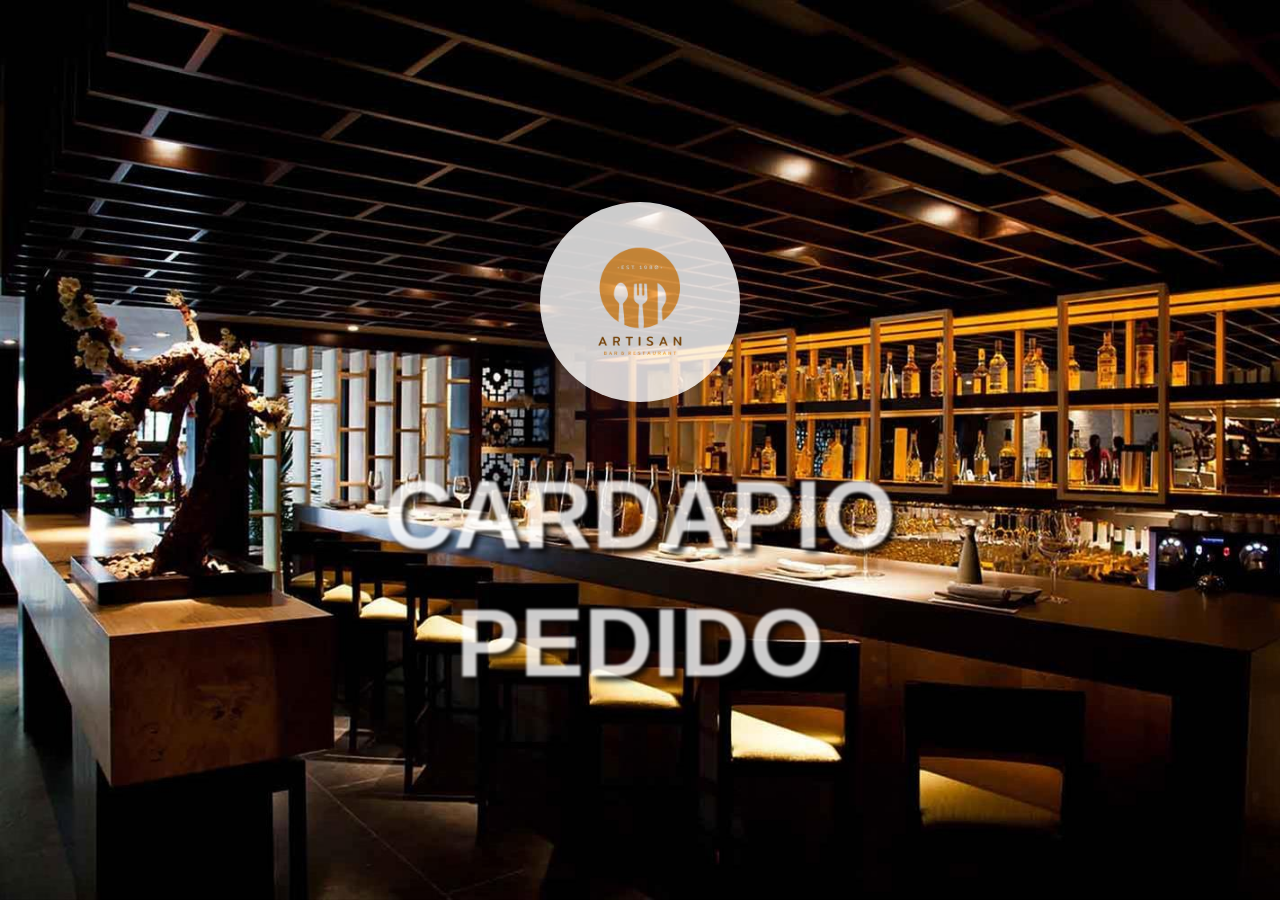
==== novo2/menu/index.html @ 10b4730f "Add files via upload" ====
<!DOCTYPE html>
<html lang="en">
<head>
    <meta charset="UTF-8">
    <meta http-equiv="X-UA-Compatible" content="IE=edge">
    <meta name="viewport" content="width=device-width, initial-scale=1.0">
    <title>Menu</title>
    <link rel="preconnect" href="https://fonts.googleapis.com">
    <link rel="preconnect" href="https://fonts.gstatic.com" crossorigin>
    <link rel="stylesheet" href="style.css">
</head>
<body>
    <div class="wrap-everything">
        <div class="wrap-img">
            <img src="../images/artsan.png" class="img-style" alt="logo" width="200" height="200">
        </div>
        <div class="wrap-p">
            <p onclick="window.location.href='../cardapio/page.html'">CARDAPIO</p>
            <p onclick="window.location.href='../pedido/page.html'">PEDIDO</p>
        </div>
    </div>
</body>
</html>
---- novo2/menu/style.css ----
*{
    margin: 0;
    padding: 0;
}

body{
    font-family: "Poppins", sans-serif;
    background-image: url("../images/fundo_mobile.avif");
    background-repeat: no-repeat;
    background-size: no-repeat;
    background-size: cover;
    height: 100vh;
    width: auto;
    transition: all 1s linear;
    overflow: hidden;
}

.wrap-everything{
    display: flex;
    flex-direction: column;
    justify-content: center;
    align-items: center;
    gap: 2vh;
    height: 100%;
    width: 100%;
}

.wrap-img{
    opacity: 0.8;
    margin-bottom: 4vh;
    animation: fromTop 2s linear;
}

@keyframes fromTop{
    0%{
        transform: translateY(-200px) rotate(360deg);
    }

    100%{
        transform: translateY(0px);

    }
}

.img-style{
    width: 200px;
    height: auto;
    border-radius: 100%;
    box-shadow: rgba(50, 50, 93, 0.25) 0px 30px 60px -12px, rgba(0, 0, 0, 0.3) 0px 18px 36px -18px;
}

.wrap-p{
    display: flex;
    flex-direction: column;
    justify-content: center;
    align-items: center;
    gap: 2vh;
}

p{
    font-size: 4rem;
    font-weight: 700;
    color: #ffffff;
    text-shadow: 5px 5px 5px rgb(5, 4, 4);
    animation: show 2s linear;
}

@keyframes show{
    from{
        opacity: 0.1;
    }
    to{
        opacity: 0.8;
    }
}

@media (width >= 800px){
    body{
        background-image: url("../images/restauranteComputador.jpg");
    } 
    .img-style{
        width: 200px;
    }  
    p{
        font-size: 6rem;
        font-weight: 900;
        color: #ffffff;
        transition: all 200ms linear;
        filter: blur(1px);
        opacity: 0.8;
    }
    p:hover{
        filter: blur(0px);
        cursor: pointer;
        opacity: 1;
        transition: all 200ms linear;
    }
}
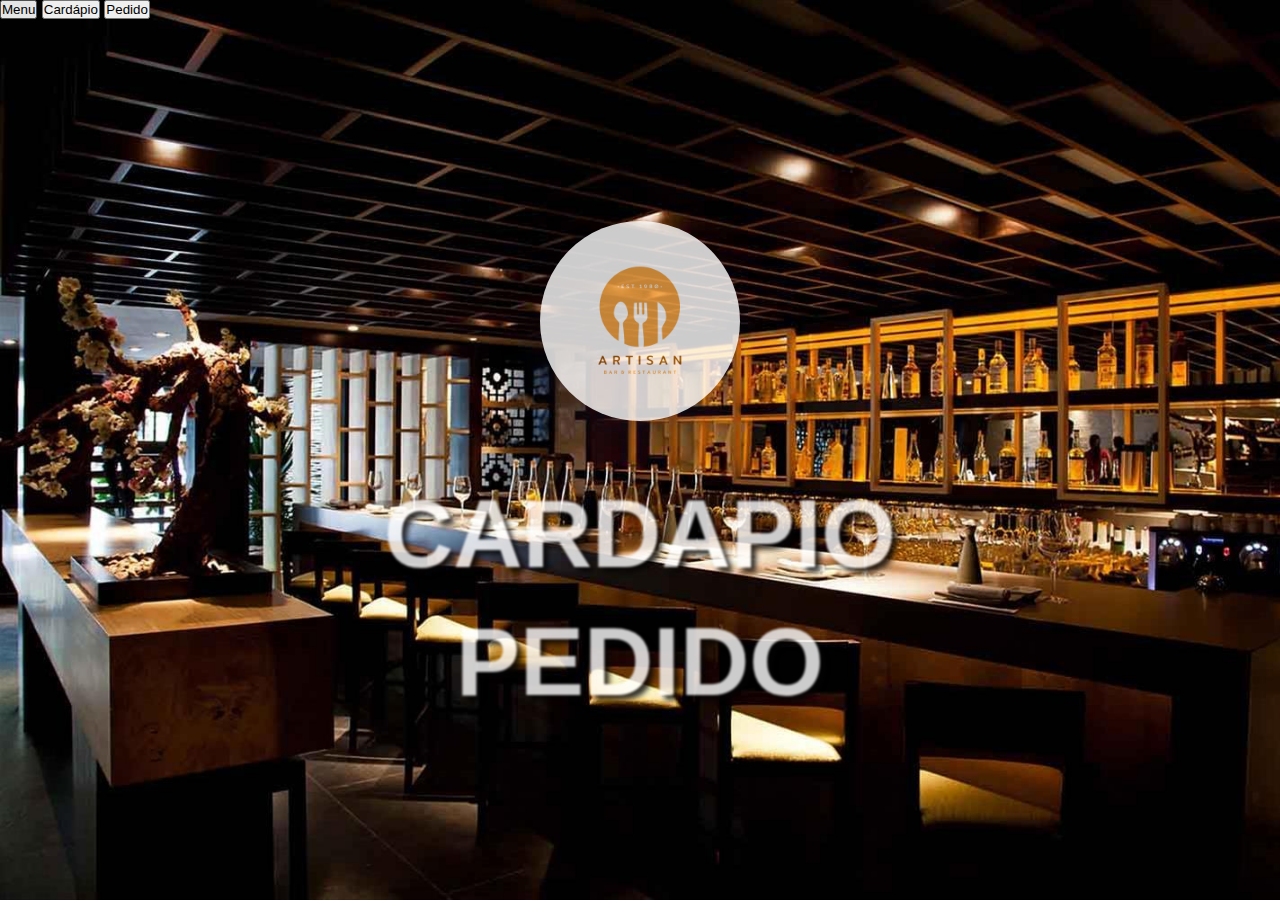
==== commit 5fc93e1f: "Add files via upload" ====
--- a/novo2/menu/index.html
+++ b/novo2/menu/index.html
@@ -8,8 +8,15 @@
     <link rel="preconnect" href="https://fonts.googleapis.com">
     <link rel="preconnect" href="https://fonts.gstatic.com" crossorigin>
     <link rel="stylesheet" href="style.css">
+    <link href="https://cdn.jsdelivr.net/npm/bootstrap@5.0.2/dist/css/bootstrap.min.css" rel="stylesheet" integrity="sha384-EVSTQN3/azprG1Anm3QDgpJLIm9Nao0Yz1ztcQTwFspd3yD65VohhpuuCOmLASjC" crossorigin="anonymous">
+    <script src="https://cdn.jsdelivr.net/npm/bootstrap@5.0.2/dist/js/bootstrap.bundle.min.js" integrity="sha384-MrcW6ZMFYlzcLA8Nl+NtUVF0sA7MsXsP1UyJoMp4YLEuNSfAP+JcXn/tWtIaxVXM" crossorigin="anonymous"></script>
 </head>
 <body>
+    <div class="btn-group" role="group" aria-label="Basic example">
+        <button onclick="window.location.href='../menu/index.html'" type="button" class="btn btn-info">Menu</button>
+        <button onclick="window.location.href='../cardapio/page.html'" type="button" class="btn btn-info">Cardápio</button>
+        <button onclick="window.location.href='../pedido/page.html'" type="button" class="btn btn-info">Pedido</button>
+      </div>
     <div class="wrap-everything">
         <div class="wrap-img">
             <img src="../images/artsan.png" class="img-style" alt="logo" width="200" height="200">
